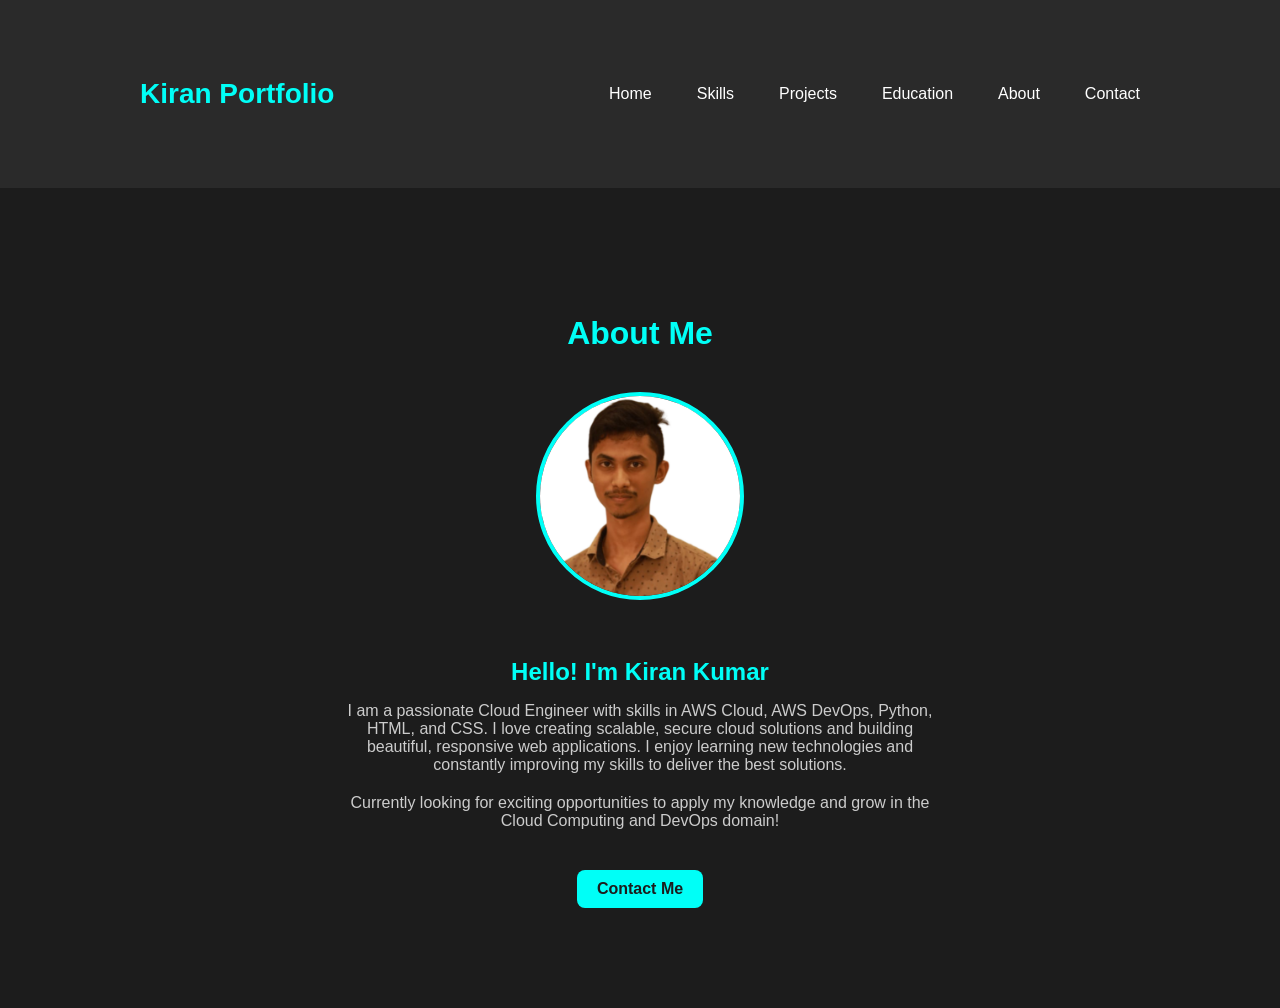
==== KiranKumar_portfolio/about.html @ 43e7f03f "Add files via upload" ====
<!DOCTYPE html>
<html lang="en">
<head>
  <meta charset="UTF-8">
  <meta name="viewport" content="width=device-width, initial-scale=1">
  <title>About Me | Cloud Engineer Portfolio</title>

  <!-- Link to your CSS -->
  <link rel="stylesheet" href="style.css">

  <!-- Font Awesome for icons -->
  <link rel="stylesheet" href="https://cdnjs.cloudflare.com/ajax/libs/font-awesome/6.5.0/css/all.min.css">
</head>

<body>

  <!-- Navigation Bar -->
  <nav>
    <div class="container nav-container">
      <h1 class="logo">Kiran Portfolio</h1>
      <ul class="nav-links">
        <li><a href="home.html">Home</a></li>
        <li><a href="skills.html">Skills</a></li>
        <li><a href="projects.html">Projects</a></li>
        <li><a href="education.html">Education</a></li>
        <li><a href="about.html">About</a></li>
        <li><a href="contact.html">Contact</a></li>
      </ul>
    </div>
  </nav>

  <!-- About Section -->
  <section class="about-page" id="about">
    <div class="container">
      <h2>About Me</h2>

      <div class="about-content">
        <div class="about-image">
          <img src="My photo.png" alt="Profile Photo">
        </div>

        <div class="about-text">
          <h3>Hello! I'm Kiran Kumar</h3>
          <p>I am a passionate Cloud Engineer with skills in AWS Cloud, AWS DevOps, Python, HTML, and CSS. 
             I love creating scalable, secure cloud solutions and building beautiful, responsive web applications. 
             I enjoy learning new technologies and constantly improving my skills to deliver the best solutions.
          </p>

          <p>Currently looking for exciting opportunities to apply my knowledge and grow in the Cloud Computing and DevOps domain!</p>

          <a href="contact.html" class="btn">Contact Me</a>
        </div>
      </div>

    </div>
  </section>

</body>
</html>
---- KiranKumar_portfolio/style.css ----
body {
  margin: 0;
  padding: 0;
  font-family: 'Segoe UI', sans-serif;
  background-color: #0f0f0f;
  color: white;
}

.container {
  max-width: 1200px;
  margin: auto;
  padding: 20px;
}

nav {
  display: flex;
  justify-content: space-between;
  align-items: center;
  background: transparent;
}

.logo {
  font-size: 24px;
  font-weight: bold;
  color: #00fff7;
}

.nav-links {
  list-style: none;
  display: flex;
  gap: 25px;
}

.nav-links li a {
  text-decoration: none;
  color: white;
  transition: 0.3s;
}

.nav-links li a:hover {
  color: #00fff7;
}

.hero {
  display: flex;
  justify-content: space-between;
  align-items: center;
  margin-top: 50px;
}

.hero-text {
  max-width: 600px;
}

.hero-text h1 {
  font-size: 48px;
  margin: 10px 0;
}

.hero-text h3 {
  font-size: 24px;
}

.hero-text h3 span {
  color: #00fff7;
}

.hero-text p {
  margin: 20px 0;
  color: #aaa;
}

.socials a img {
  width: 30px;
  margin-right: 15px;
  filter: brightness(0) invert(1);
}

.btn {
  display: inline-block;
  margin-top: 20px;
  background: #00fff7;
  color: #000;
  padding: 10px 20px;
  text-decoration: none;
  border-radius: 25px;
  font-weight: bold;
  transition: background 0.3s;
}

.btn:hover {
  background: #00e6d2;
}

.hero-img img {
  width: 300px;
  border-radius: 50%;
  box-shadow: 0 0 25px #00fff7;
}
.skills-page {
  padding: 60px 20px;
  background: #1c1c1c;
  color: white;
  text-align: center;
}

.skills-page h2 {
  font-size: 32px;
  margin-bottom: 30px;
  color: #00fff7;
}

.skills-grid {
  display: flex;
  flex-wrap: wrap;
  justify-content: center;
  gap: 20px;
}

.skill-item {
  background: #00fff7;
  color: #000;
  font-weight: bold;
  padding: 15px 25px;
  border-radius: 30px;
  font-size: 16px;
  transition: transform 0.3s ease;
}

.skill-item:hover {
  transform: scale(1.1);
}
.skills-page {
  padding: 60px 20px;
  background: #1c1c1c;
  color: white;
  text-align: center;
}

.skills-page h2 {
  font-size: 32px;
  margin-bottom: 30px;
  color: #00fff7;
}

.skills-grid {
  display: flex;
  flex-wrap: wrap;
  justify-content: center;
  gap: 25px;
}

.skill-item {
  background: #2a2a2a;
  padding: 20px;
  border-radius: 12px;
  width: 140px;
  text-align: center;
  transition: transform 0.3s ease;
}

.skill-item i {
  font-size: 36px;
  color: #00fff7;
  margin-bottom: 10px;
}

.skill-item span {
  display: block;
  margin-top: 8px;
  font-size: 16px;
  font-weight: bold;
  color: white;
}

.skill-item:hover {
  transform: scale(1.1);
}
.projects-page {
  padding: 60px 20px;
  background: #1c1c1c;
  color: white;
  text-align: center;
}

.projects-page h2 {
  font-size: 32px;
  margin-bottom: 30px;
  color: #00fff7;
}

.project-item {
  background: #2a2a2a;
  margin: 20px auto;
  padding: 20px;
  border-radius: 12px;
  max-width: 800px;
  text-align: left;
  box-shadow: 0 0 10px rgba(0, 255, 247, 0.2);
  transition: transform 0.3s ease;
}

.project-item:hover {
  transform: scale(1.02);
}

.project-item h3 {
  font-size: 24px;
  color: #00fff7;
  margin-bottom: 10px;
}

.project-item p {
  font-size: 16px;
  color: #ccc;
  line-height: 1.6;
}
/* Reset default browser margin */
body, ul {
  margin: 0;
  padding: 0;
  box-sizing: border-box;
}

/* Basic Body Styling */
body {
  font-family: Arial, sans-serif;
  background-color: #1c1c1c;
  color: #ffffff;
}

/* Navigation Bar */
nav {
  background-color: #2a2a2a;
  padding: 15px 30px;
}

.nav-container {
  display: flex;
  justify-content: space-between;
  align-items: center;
}

.logo {
  font-size: 28px;
  color: #00fff7;
}

.nav-links {
  list-style: none;
  display: flex;
}

.nav-links li {
  margin-left: 20px;
}

.nav-links a {
  color: #ffffff;
  text-decoration: none;
  font-size: 16px;
}

.nav-links a:hover {
  color: #00fff7;
}

/* Hero Section */
.hero-section {
  display: flex;
  align-items: center;
  justify-content: center;
  height: 90vh;
  text-align: center;
  background-image: url('your_background_image.jpg'); /* Optional */
  background-size: cover;
  background-position: center;
}

.hero-content h2 {
  font-size: 40px;
  margin-bottom: 15px;
}

.hero-content p {
  font-size: 20px;
  margin-bottom: 25px;
  color: #ccc;
}

.highlight {
  color: #00fff7;
}

/* Button */
.btn {
  padding: 10px 20px;
  background-color: #00fff7;
  color: #1c1c1c;
  text-decoration: none;
  font-weight: bold;
  border-radius: 8px;
  transition: 0.3s;
}

.btn:hover {
  background-color: #00c2b7;
}
/* Education Page */
.education-page {
  padding: 60px 20px;
  background-color: #1c1c1c;
  text-align: center;
}

.education-page h2 {
  font-size: 32px;
  color: #00fff7;
  margin-bottom: 40px;
}

.education-card {
  background: #2a2a2a;
  margin: 20px auto;
  padding: 30px;
  border-radius: 12px;
  max-width: 600px;
  box-shadow: 0 0 10px rgba(0, 255, 247, 0.2);
}

.education-card h3 {
  font-size: 24px;
  color: #00fff7;
  margin-top: 15px;
}

.education-card p {
  font-size: 16px;
  color: #ccc;
  margin: 8px 0;
}

.college-logo {
  width: 100px;
  height: auto;
  margin-bottom: 10px;
}
/* Contact Page */
.contact-page {
  padding: 60px 20px;
  background-color: #1c1c1c;
  text-align: center;
}

.contact-page h2 {
  font-size: 32px;
  color: #00fff7;
  margin-bottom: 40px;
}

.contact-info p {
  font-size: 18px;
  color: #ccc;
  margin: 10px 0;
}

.contact-info i {
  color: #00fff7;
  margin-right: 8px;
}

.contact-form {
  margin-top: 30px;
  display: flex;
  flex-direction: column;
  align-items: center;
}

.contact-form input,
.contact-form textarea {
  width: 100%;
  max-width: 500px;
  margin: 10px 0;
  padding: 10px 15px;
  border: none;
  border-radius: 8px;
  background: #2a2a2a;
  color: #ffffff;
}

.contact-form button {
  padding: 10px 20px;
  background-color: #00fff7;
  color: #1c1c1c;
  font-weight: bold;
  border: none;
  border-radius: 8px;
  cursor: pointer;
  transition: 0.3s;
}

.contact-form button:hover {
  background-color: #00c2b7;
}
/* About Page */
.about-page {
  padding: 60px 20px;
  background-color: #1c1c1c;
  text-align: center;
}

.about-page h2 {
  font-size: 32px;
  color: #00fff7;
  margin-bottom: 40px;
}

.about-content {
  display: flex;
  flex-direction: column;
  align-items: center;
  gap: 30px;
}

.about-image img {
  width: 200px;
  height: 200px;
  border-radius: 50%;
  object-fit: cover;
  border: 4px solid #00fff7;
}

.about-text {
  max-width: 600px;
  text-align: center;
}

.about-text h3 {
  font-size: 24px;
  color: #00fff7;
  margin-bottom: 10px;
}

.about-text p {
  font-size: 16px;
  color: #ccc;
  margin-bottom: 20px;
}

.btn {
  padding: 10px 20px;
  background-color: #00fff7;
  color: #1c1c1c;
  font-weight: bold;
  border: none;
  border-radius: 8px;
  cursor: pointer;
  transition: 0.3s;
  text-decoration: none;
}

.btn:hover {
  background-color: #00c2b7;
}
/* Internship Page Styling */
.internship-page {
  padding: 60px 20px;
  background-color: #1c1c1c;
  text-align: center;
  color: white;
}

.internship-page h2 {
  font-size: 32px;
  color: #00fff7;
  margin-bottom: 40px;
}

/* Internship Page Main Container */
.internship-page {
  padding: 60px 20px;
  background-color: #1c1c1c;
  text-align: center;
  color: white;
}

.internship-page h2 {
  font-size: 32px;
  color: #00fff7;
  margin-bottom: 40px;
}

/* Internship Card */
.internship-card {
  background: #2a2a2a;
  padding: 30px;
  border-radius: 12px;
  max-width: 700px;
  margin: 0 auto;
  box-shadow: 0 0 10px rgba(0, 255, 247, 0.2);
  text-align: left;
}

.internship-card h3 span {
  color: #00fff7;
}

.internship-logo {
  display: block;
  margin: 0 auto 15px auto; /* centers horizontally and keeps bottom margin */
  width: 120px;
  height: auto;
}


/* Certificate Preview (PDF or Image) */
.certificate-preview {
  margin-top: 30px;
  text-align: center;
}

.certificate-preview p {
  font-size: 20px;
  font-weight: bold;
  color: #00fff7;
}

/* For Embedded PDF certificate */
.certificate-pdf {
  width: 100%;
  max-width: 700px;
  height: 500px;
  border: 2px solid #00fff7;
  border-radius: 10px;
  margin-top: 10px;
}

/* Optional: If still using an image preview for certificates */
.certificate-image {
  width: 100%;
  max-width: 500px;
  border: 2px solid #00fff7;
  border-radius: 8px;
}
body {
  margin: 0;
  font-family: 'Segoe UI', Tahoma, Geneva, Verdana, sans-serif;
  background-color: #1c1c1c;
  color: #ffffff;
}

.container {
  width: 90%;
  max-width: 1000px;
  margin: 0 auto;
  padding: 40px 0;
}

.projects-page h2 {
  text-align: center;
  font-size: 36px;
  color: #00fff7;
  margin-bottom: 40px;
}

.project-item {
  background-color: #2a2a2a;
  padding: 30px;
  border-radius: 12px;
  margin-bottom: 40px;
  box-shadow: 0 0 10px rgba(0, 255, 247, 0.2);
}

.project-item h3 {
  font-size: 24px;
  color: #00fff7;
  margin-bottom: 15px;
}

.project-item p {
  font-size: 16px;
  line-height: 1.6;
  margin-bottom: 10px;
}

.project-screenshot {
  width: 100%;
  max-width: 600px;
  height: auto;
  display: block;
  margin: 20px auto;
  border: 2px solid #00fff7;
  border-radius: 10px;
}
/* Dark Mode Toggle */
.dark-mode-toggle {
  position: fixed;
  top: 20px;
  right: 20px;
  z-index: 999;
  display: flex;
  align-items: center;
  gap: 10px;
}

.switch {
  position: relative;
  display: inline-block;
  width: 50px;
  height: 26px;
}

.switch input {
  opacity: 0;
  width: 0;
  height: 0;
}

.slider {
  position: absolute;
  cursor: pointer;
  background-color: #ccc;
  border-radius: 34px;
  top: 0;
  left: 0;
  right: 0;
  bottom: 0;
  transition: 0.4s;
}

.slider:before {
  position: absolute;
  content: "";
  height: 18px;
  width: 18px;
  left: 4px;
  bottom: 4px;
  background-color: white;
  border-radius: 50%;
  transition: 0.4s;
}

input:checked + .slider {
  background-color: #00fff7;
}

input:checked + .slider:before {
  transform: translateX(24px);
}

.slider.round {
  border-radius: 34px;
}

/* Theme Colors */
.light-mode {
  background-color: #f4f4f4;
  color: #1c1c1c;
}

.dark-mode {
  background-color: #1c1c1c;
  color: white;
}

.dark-mode h1, .dark-mode h2, .dark-mode h3,
.dark-mode a, .dark-mode .toggle-label {
  color: #00fff7;
}
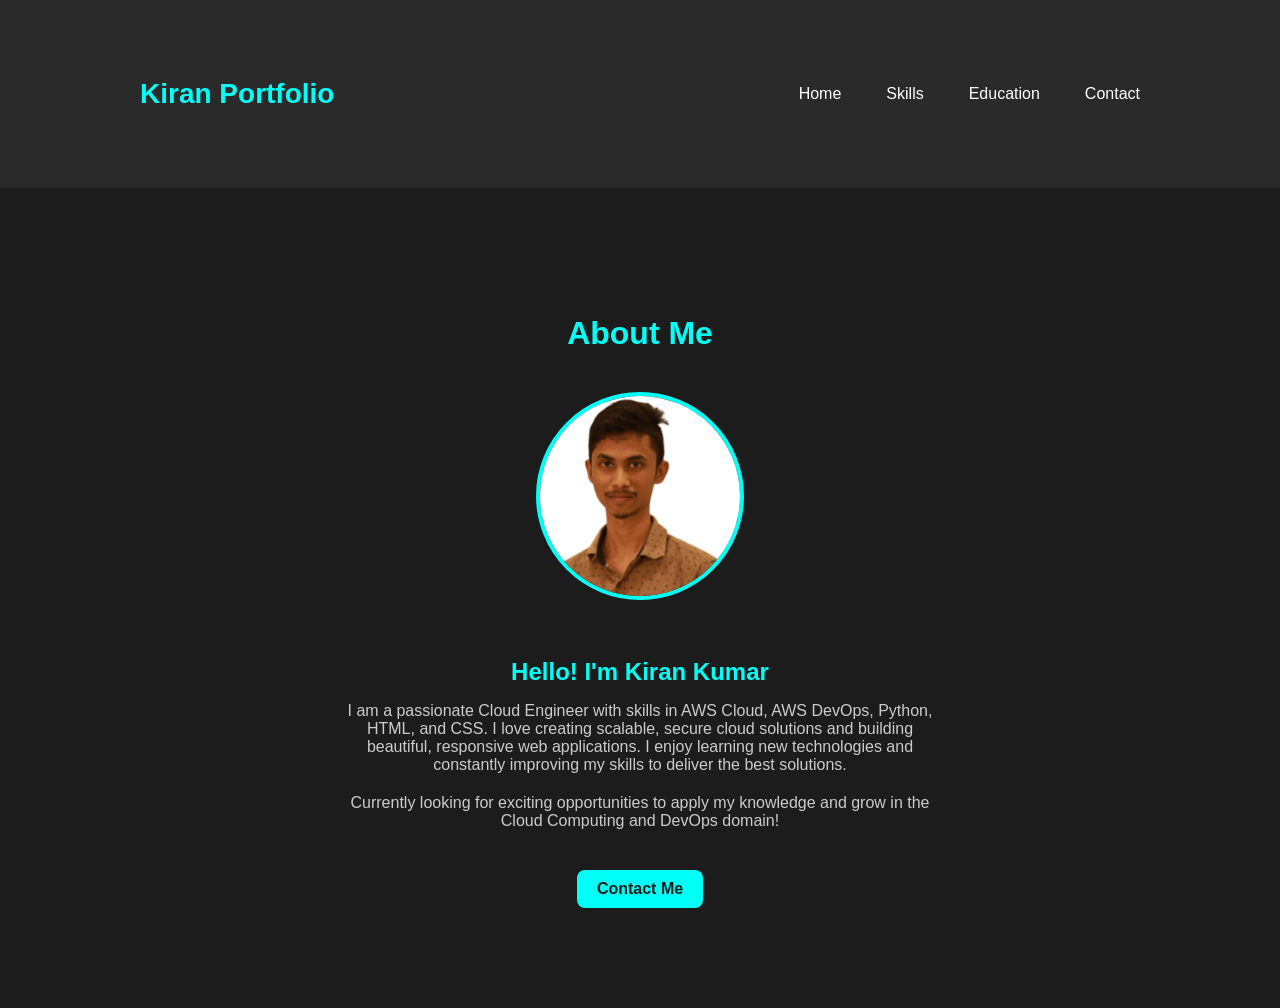
==== commit 704d3f04: "Add files via upload" ====
--- a/KiranKumar_portfolio/about.html
+++ b/KiranKumar_portfolio/about.html
@@ -6,7 +6,8 @@
   <title>About Me | Cloud Engineer Portfolio</title>
 
   <!-- Link to your CSS -->
-  <link rel="stylesheet" href="style.css">
+  <link rel="stylesheet" href="static/css/style.css">
+  <link rel="icon" type="image/png" href="static/Image/portfolio_icon.png">
 
   <!-- Font Awesome for icons -->
   <link rel="stylesheet" href="https://cdnjs.cloudflare.com/ajax/libs/font-awesome/6.5.0/css/all.min.css">
@@ -21,9 +22,7 @@
       <ul class="nav-links">
         <li><a href="home.html">Home</a></li>
         <li><a href="skills.html">Skills</a></li>
-        <li><a href="projects.html">Projects</a></li>
         <li><a href="education.html">Education</a></li>
-        <li><a href="about.html">About</a></li>
         <li><a href="contact.html">Contact</a></li>
       </ul>
     </div>
--- a/KiranKumar_portfolio/static/css/style.css
+++ b/KiranKumar_portfolio/static/css/style.css
@@ -0,0 +1,612 @@
+body {
+  margin: 0;
+  padding: 0;
+  font-family: 'Segoe UI', sans-serif;
+  background-color: #0f0f0f;
+  color: white;
+}
+
+.container {
+  max-width: 1200px;
+  margin: auto;
+  padding: 20px;
+}
+
+nav {
+  display: flex;
+  justify-content: space-between;
+  align-items: center;
+  background: transparent;
+}
+
+.logo {
+  font-size: 24px;
+  font-weight: bold;
+  color: #00fff7;
+}
+
+.nav-links {
+  list-style: none;
+  display: flex;
+  gap: 25px;
+}
+
+.nav-links li a {
+  text-decoration: none;
+  color: white;
+  transition: 0.3s;
+}
+
+.nav-links li a:hover {
+  color: #00fff7;
+}
+
+.hero {
+  display: flex;
+  justify-content: space-between;
+  align-items: center;
+  margin-top: 50px;
+}
+
+.hero-text {
+  max-width: 600px;
+}
+
+.hero-text h1 {
+  font-size: 48px;
+  margin: 10px 0;
+}
+
+.hero-text h3 {
+  font-size: 24px;
+}
+
+.hero-text h3 span {
+  color: #00fff7;
+}
+
+.hero-text p {
+  margin: 20px 0;
+  color: #aaa;
+}
+
+.socials a img {
+  width: 30px;
+  margin-right: 15px;
+  filter: brightness(0) invert(1);
+}
+
+.btn {
+  display: inline-block;
+  margin-top: 20px;
+  background: #00fff7;
+  color: #000;
+  padding: 10px 20px;
+  text-decoration: none;
+  border-radius: 25px;
+  font-weight: bold;
+  transition: background 0.3s;
+}
+
+.btn:hover {
+  background: #00e6d2;
+}
+
+.hero-img img {
+  width: 300px;
+  border-radius: 50%;
+  box-shadow: 0 0 25px #00fff7;
+}
+.skills-page {
+  padding: 60px 20px;
+  background: #1c1c1c;
+  color: white;
+  text-align: center;
+}
+
+.skills-page h2 {
+  font-size: 32px;
+  margin-bottom: 30px;
+  color: #00fff7;
+}
+
+.skills-grid {
+  display: flex;
+  flex-wrap: wrap;
+  justify-content: center;
+  gap: 20px;
+}
+
+.skill-item {
+  background: #00fff7;
+  color: #000;
+  font-weight: bold;
+  padding: 15px 25px;
+  border-radius: 30px;
+  font-size: 16px;
+  transition: transform 0.3s ease;
+}
+
+.skill-item:hover {
+  transform: scale(1.1);
+}
+.skills-page {
+  padding: 60px 20px;
+  background: #1c1c1c;
+  color: white;
+  text-align: center;
+}
+
+.skills-page h2 {
+  font-size: 32px;
+  margin-bottom: 30px;
+  color: #00fff7;
+}
+
+.skills-grid {
+  display: flex;
+  flex-wrap: wrap;
+  justify-content: center;
+  gap: 25px;
+}
+
+.skill-item {
+  background: #2a2a2a;
+  padding: 20px;
+  border-radius: 12px;
+  width: 140px;
+  text-align: center;
+  transition: transform 0.3s ease;
+}
+
+.skill-item i {
+  font-size: 36px;
+  color: #00fff7;
+  margin-bottom: 10px;
+}
+
+.skill-item span {
+  display: block;
+  margin-top: 8px;
+  font-size: 16px;
+  font-weight: bold;
+  color: white;
+}
+
+.skill-item:hover {
+  transform: scale(1.1);
+}
+.projects-page {
+  padding: 60px 20px;
+  background: #1c1c1c;
+  color: white;
+  text-align: center;
+}
+
+.projects-page h2 {
+  font-size: 32px;
+  margin-bottom: 30px;
+  color: #00fff7;
+}
+
+.project-item {
+  background: #2a2a2a;
+  margin: 20px auto;
+  padding: 20px;
+  border-radius: 12px;
+  max-width: 800px;
+  text-align: left;
+  box-shadow: 0 0 10px rgba(0, 255, 247, 0.2);
+  transition: transform 0.3s ease;
+}
+
+.project-item:hover {
+  transform: scale(1.02);
+}
+
+.project-item h3 {
+  font-size: 24px;
+  color: #00fff7;
+  margin-bottom: 10px;
+}
+
+.project-item p {
+  font-size: 16px;
+  color: #ccc;
+  line-height: 1.6;
+}
+/* Reset default browser margin */
+body, ul {
+  margin: 0;
+  padding: 0;
+  box-sizing: border-box;
+}
+
+/* Basic Body Styling */
+body {
+  font-family: Arial, sans-serif;
+  background-color: #1c1c1c;
+  color: #ffffff;
+}
+
+/* Navigation Bar */
+nav {
+  background-color: #2a2a2a;
+  padding: 15px 30px;
+}
+
+.nav-container {
+  display: flex;
+  justify-content: space-between;
+  align-items: center;
+}
+
+.logo {
+  font-size: 28px;
+  color: #00fff7;
+}
+
+.nav-links {
+  list-style: none;
+  display: flex;
+}
+
+.nav-links li {
+  margin-left: 20px;
+}
+
+.nav-links a {
+  color: #ffffff;
+  text-decoration: none;
+  font-size: 16px;
+}
+
+.nav-links a:hover {
+  color: #00fff7;
+}
+
+/* Hero Section */
+.hero-section {
+  display: flex;
+  align-items: center;
+  justify-content: center;
+  height: 90vh;
+  text-align: center;
+  background-image: url('your_background_image.jpg'); /* Optional */
+  background-size: cover;
+  background-position: center;
+}
+
+.hero-content h2 {
+  font-size: 40px;
+  margin-bottom: 15px;
+}
+
+.hero-content p {
+  font-size: 20px;
+  margin-bottom: 25px;
+  color: #ccc;
+}
+
+.highlight {
+  color: #00fff7;
+}
+
+/* Button */
+.btn {
+  padding: 10px 20px;
+  background-color: #00fff7;
+  color: #1c1c1c;
+  text-decoration: none;
+  font-weight: bold;
+  border-radius: 8px;
+  transition: 0.3s;
+}
+
+.btn:hover {
+  background-color: #00c2b7;
+}
+/* Education Page */
+.education-page {
+  padding: 60px 20px;
+  background-color: #1c1c1c;
+  text-align: center;
+}
+
+.education-page h2 {
+  font-size: 32px;
+  color: #00fff7;
+  margin-bottom: 40px;
+}
+
+.education-card {
+  background: #2a2a2a;
+  margin: 20px auto;
+  padding: 30px;
+  border-radius: 12px;
+  max-width: 600px;
+  box-shadow: 0 0 10px rgba(0, 255, 247, 0.2);
+}
+
+.education-card h3 {
+  font-size: 24px;
+  color: #00fff7;
+  margin-top: 15px;
+}
+
+.education-card p {
+  font-size: 16px;
+  color: #ccc;
+  margin: 8px 0;
+}
+
+.college-logo {
+  width: 100px;
+  height: auto;
+  margin-bottom: 10px;
+}
+/* Contact Page */
+.contact-page {
+  padding: 60px 20px;
+  background-color: #1c1c1c;
+  text-align: center;
+}
+
+.contact-page h2 {
+  font-size: 32px;
+  color: #00fff7;
+  margin-bottom: 40px;
+}
+
+.contact-info p {
+  font-size: 18px;
+  color: #ccc;
+  margin: 10px 0;
+}
+
+.contact-info i {
+  color: #00fff7;
+  margin-right: 8px;
+}
+
+.contact-form {
+  margin-top: 30px;
+  display: flex;
+  flex-direction: column;
+  align-items: center;
+}
+
+.contact-form input,
+.contact-form textarea {
+  width: 100%;
+  max-width: 500px;
+  margin: 10px 0;
+  padding: 10px 15px;
+  border: none;
+  border-radius: 8px;
+  background: #2a2a2a;
+  color: #ffffff;
+}
+
+.contact-form button {
+  padding: 10px 20px;
+  background-color: #00fff7;
+  color: #1c1c1c;
+  font-weight: bold;
+  border: none;
+  border-radius: 8px;
+  cursor: pointer;
+  transition: 0.3s;
+}
+
+.contact-form button:hover {
+  background-color: #00c2b7;
+}
+/* About Page */
+.about-page {
+  padding: 60px 20px;
+  background-color: #1c1c1c;
+  text-align: center;
+}
+
+.about-page h2 {
+  font-size: 32px;
+  color: #00fff7;
+  margin-bottom: 40px;
+}
+
+.about-content {
+  display: flex;
+  flex-direction: column;
+  align-items: center;
+  gap: 30px;
+}
+
+.about-image img {
+  width: 200px;
+  height: 200px;
+  border-radius: 50%;
+  object-fit: cover;
+  border: 4px solid #00fff7;
+}
+
+.about-text {
+  max-width: 600px;
+  text-align: center;
+}
+
+.about-text h3 {
+  font-size: 24px;
+  color: #00fff7;
+  margin-bottom: 10px;
+}
+
+.about-text p {
+  font-size: 16px;
+  color: #ccc;
+  margin-bottom: 20px;
+}
+
+.btn {
+  padding: 10px 20px;
+  background-color: #00fff7;
+  color: #1c1c1c;
+  font-weight: bold;
+  border: none;
+  border-radius: 8px;
+  cursor: pointer;
+  transition: 0.3s;
+  text-decoration: none;
+}
+
+.btn:hover {
+  background-color: #00c2b7;
+}
+/* Internship Page Styling */
+.internship-page {
+  padding: 60px 20px;
+  background-color: #1c1c1c;
+  text-align: center;
+  color: white;
+}
+
+.internship-page h2 {
+  font-size: 32px;
+  color: #00fff7;
+  margin-bottom: 40px;
+}
+
+/* Internship Page Main Container */
+.internship-page {
+  padding: 60px 20px;
+  background-color: #1c1c1c;
+  text-align: center;
+  color: white;
+}
+
+.internship-page h2 {
+  font-size: 32px;
+  color: #00fff7;
+  margin-bottom: 40px;
+}
+
+/* Internship Card */
+.internship-card {
+  background: #2a2a2a;
+  padding: 30px;
+  border-radius: 12px;
+  max-width: 700px;
+  margin: 0 auto;
+  box-shadow: 0 0 10px rgba(0, 255, 247, 0.2);
+  text-align: left;
+}
+
+.internship-card h3 span {
+  color: #00fff7;
+}
+
+.internship-logo {
+  display: block;
+  margin: 0 auto 15px auto; /* centers horizontally and keeps bottom margin */
+  width: 120px;
+  height: auto;
+}
+
+
+/* Certificate Preview (PDF or Image) */
+.certificate-preview {
+  margin-top: 30px;
+  text-align: center;
+}
+
+.certificate-preview p {
+  font-size: 20px;
+  font-weight: bold;
+  color: #00fff7;
+}
+
+/* For Embedded PDF certificate */
+.certificate-pdf {
+  width: 100%;
+  max-width: 700px;
+  height: 500px;
+  border: 2px solid #00fff7;
+  border-radius: 10px;
+  margin-top: 10px;
+}
+
+/* Optional: If still using an image preview for certificates */
+.certificate-image {
+  width: 100%;
+  max-width: 500px;
+  border: 2px solid #00fff7;
+  border-radius: 8px;
+}
+body {
+  margin: 0;
+  font-family: 'Segoe UI', Tahoma, Geneva, Verdana, sans-serif;
+  background-color: #1c1c1c;
+  color: #ffffff;
+}
+
+.container {
+  width: 90%;
+  max-width: 1000px;
+  margin: 0 auto;
+  padding: 40px 0;
+}
+
+.projects-page h2 {
+  text-align: center;
+  font-size: 36px;
+  color: #00fff7;
+  margin-bottom: 40px;
+}
+
+.project-item {
+  background-color: #2a2a2a;
+  padding: 30px;
+  border-radius: 12px;
+  margin-bottom: 40px;
+  box-shadow: 0 0 10px rgba(0, 255, 247, 0.2);
+}
+
+.project-item h3 {
+  font-size: 24px;
+  color: #00fff7;
+  margin-bottom: 15px;
+}
+
+.project-item p {
+  font-size: 16px;
+  line-height: 1.6;
+  margin-bottom: 10px;
+}
+
+.project-screenshot {
+  width: 100%;
+  max-width: 600px;
+  height: auto;
+  display: block;
+  margin: 20px auto;
+  border: 2px solid #00fff7;
+  border-radius: 10px;
+}
+footer {
+  background-color: #1c1c1c;
+  color: #ccc;
+  padding: 20px 0;
+  text-align: center;
+  font-size: 14px;
+  border-top: 1px solid #333;
+}
+
+
+
+
+
+
+
+
+
+
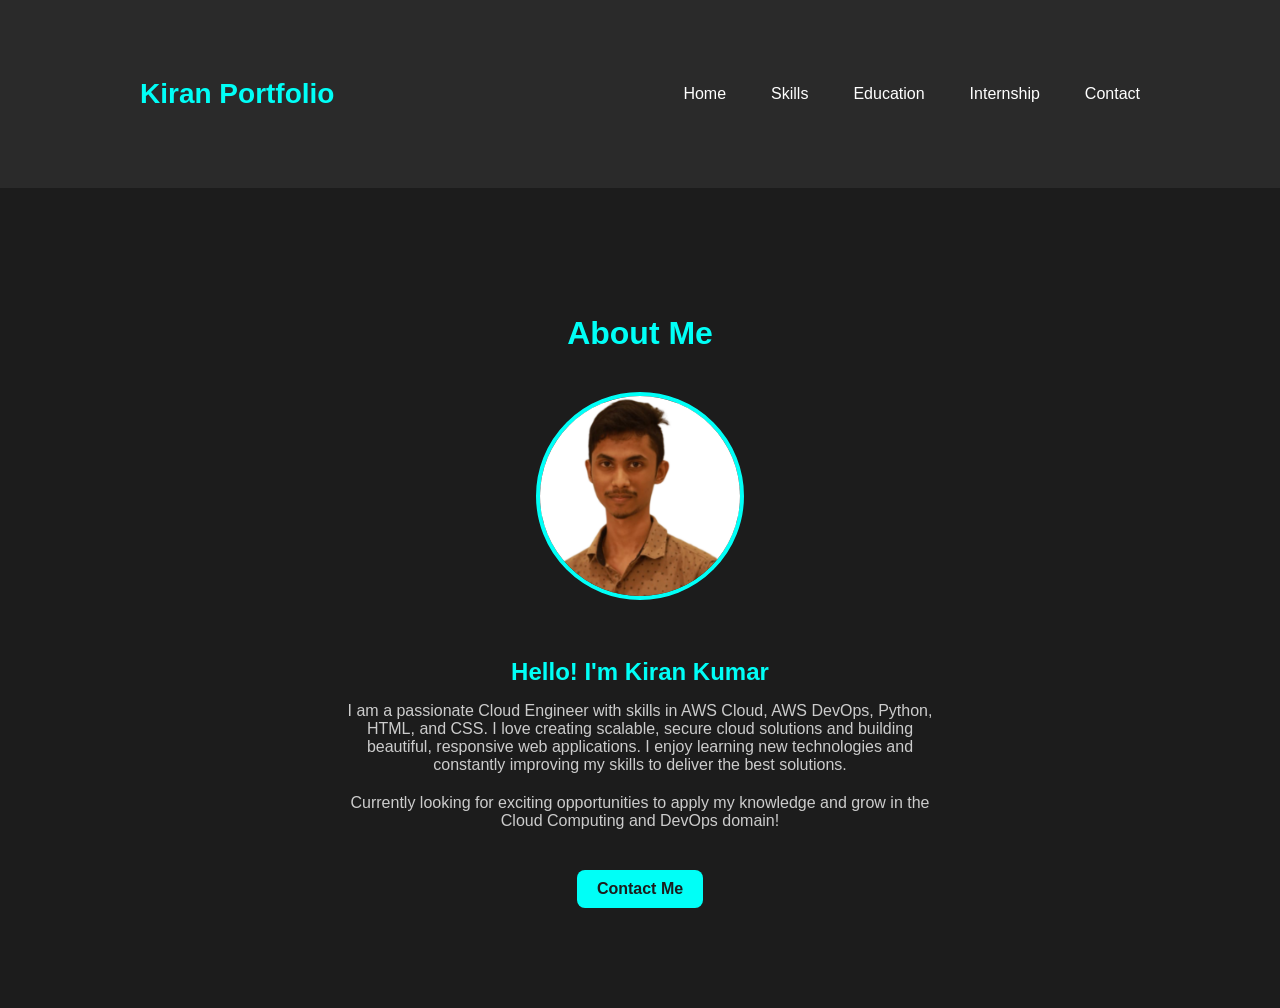
==== commit afe53378: "Add files via upload" ====
--- a/KiranKumar_portfolio/about.html
+++ b/KiranKumar_portfolio/about.html
@@ -23,6 +23,7 @@
         <li><a href="home.html">Home</a></li>
         <li><a href="skills.html">Skills</a></li>
         <li><a href="education.html">Education</a></li>
+        <li><a href="internship.html">Internship</a></li>
         <li><a href="contact.html">Contact</a></li>
       </ul>
     </div>
